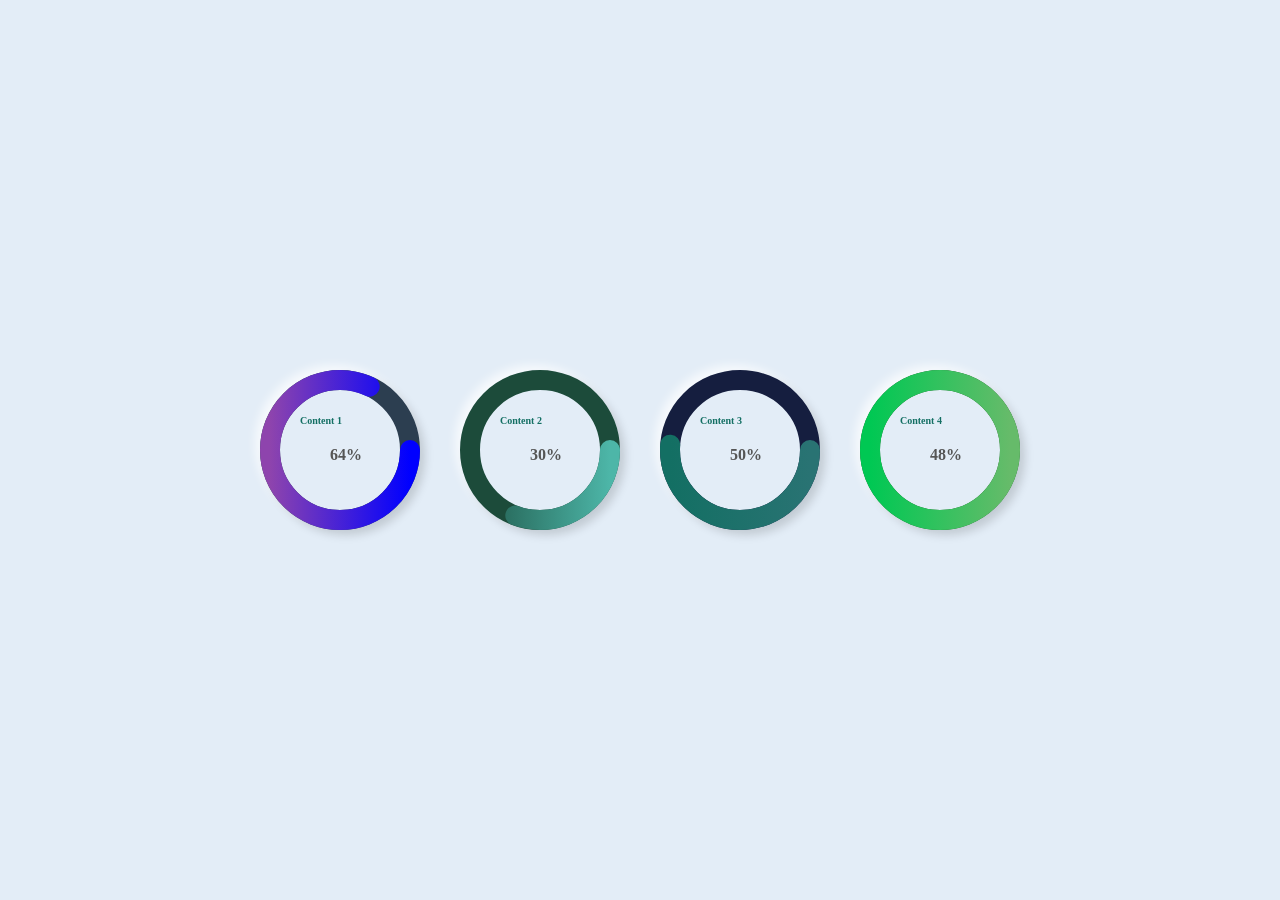
==== src/index.html @ 3ad7927a "files group" ====
<!-- <!DOCTYPE html>
<html lang="en">
<head>
    <meta charset="UTF-8">
    <meta name="viewport" content="width=device-width, initial-scale=1.0">
    <title>Document</title>
    <link rel="stylesheet" href="style.css">
</head>
<body>
    
    <div class="skill">
        <div class="outer">
            <div class="inner">
                <div id="number1">96%</div>
            </div>
        </div>
        <svg xmlns="http://www.w3.org/2000/svg" version="1.1" width="160px" height="160px">
            <defs>
               <linearGradient id="GradientColor">
                  <stop offset="0%" stop-color="#e91e63" />
                  <stop offset="100%" stop-color="#673ab7" />
               </linearGradient>
            </defs>
            <circle cx="80" cy="80" r="70" stroke-linecap="round" />
    </svg>
    </div>

</body>
</html> -->


<!DOCTYPE html>
<html lang="en">
<head>
    <meta charset="UTF-8">
    <meta name="viewport" content="width=device-width, initial-scale=1.0">
    <title>Document</title>
    <link rel="stylesheet" href="style.css">
    <script defer src="script.js"></script>
</head>
<body>


    <div class="skill">
        <div class="outer">
            <div class="inner">
                <h2 class="webdev">Content 1</h2>
                <div id="number1"></div>
            </div>
        </div>
        <svg id="progress1" xmlns="http://www.w3.org/2000/svg" version="1.1" width="160px" height="160px">
            <defs>
               <linearGradient id="GradientColor1">
                  <stop offset="0%" stop-color="#8E44AD" />
                  <stop offset="100%" stop-color="#0000ff" />
               </linearGradient>
            </defs>
            <circle cx="80" cy="80" r="70" stroke-linecap="round" stroke="url(#GradientColor1)" />
        </svg>
    </div>

    <div class="skill2">
        <div class="outer2">
            <div class="inner2">
                <h2 class="webdev">Content 2</h2>

                <div id="number2"></div>
            </div>
        </div>
        <svg id="progress2" xmlns="http://www.w3.org/2000/svg" version="1.1" width="160px" height="160px">
            <defs>
               <linearGradient id="GradientColor2">
                  <stop offset="0%" stop-color="#1F584A" />
                  <stop offset="100%" stop-color="#4DB6A8" />
               </linearGradient>
            </defs>
            <circle class="circle2" cx="80" cy="80" r="70" stroke-linecap="round" stroke="url(#GradientColor2)" />
        </svg>
    </div>


    <div class="skill3">
        <div class="outer3">
            <div class="inner3">
                <h2 class="webdev">Content 3</h2>

                <div id="number3"></div>
            </div>
        </div>
        <svg id="progress3" xmlns="http://www.w3.org/2000/svg" version="1.1" width="160px" height="160px">
            <defs>
               <linearGradient id="GradientColor3">
                  <stop offset="0%" stop-color="#1F584A" />
                  <stop offset="100%" stop-color="#4DB6A8" />
               </linearGradient>
            </defs>
            <circle class="circle3" cx="80" cy="80" r="70" stroke-linecap="round" stroke="url(#GradientColor3)" />
        </svg>
    </div>


    <div class="skill4">
        <div class="outer4">
            <div class="inner4">
                <h2 class="webdev">Content 4</h2>

                <div id="number4"></div>
            </div>
        </div>
        <svg id="progress4" xmlns="http://www.w3.org/2000/svg" version="1.1" width="160px" height="160px">
            <defs>
               <linearGradient id="GradientColor4">
                  <stop offset="0%" stop-color="#1F584A" />
                  <stop offset="100%" stop-color="#4DB6A8" />
               </linearGradient>
            </defs>
            <circle class="circle4" cx="80" cy="80" r="70" stroke-linecap="round" stroke="url(#GradientColor4)" />
        </svg>
    </div>


</body>
</html>
---- src/style.css ----
/* .skill {
    width: 160px;
    height: 160px;
    position: relative;
}

.outer {
    width: 160px;
    height: 160px;
    border-radius: 50%;
    box-shadow: 6px 6px 10px -1px rgba(0, 0, 0, 0.15),
                -6px -6px 10px -1px rgba(255, 255, 255, 0.7);
    padding: 20px;           
}

.inner {
    width: 120px;
    height: 120px;
    border-radius: 50%;
    display: flex;
    justify-content: center;
    align-items: center;
    padding: 20px;
    box-shadow: inset 4px 4px 6px -1px rgba(0,0,0,0.2),
                inset -4px -4px 6px -1px rgba(255, 255, 255, 0.7),
                -0.5px -0.5px 0px rgba(255, 255, 255, 1),
                0.5px 0.5px 0px rgba(0, 0, 0, 0.15),
                0px 12px 10px -10 rgba(0, 0, 0, 0.05);
}

#number {
    font-weight: 600;
    color: #555;
    font-family: cursive;
    font-size: 30px;

}


circle {
    fill: none;
    stroke: url(#GradientColor);
    stroke-width: 20px;
    stroke-dasharray: 472;
    stroke-dashoffset: 472;
    animation: anim 2s linear forwards;    
}


svg {
    position: absolute;
    top: 20px;
    left: 20px;
}


@keyframes anim {
    100%{
        stroke-dashoffset: 18.8;
    }
}

    background-image: linear-gradient(from top ,#8E44AD, #3498DB);  */


/* style.css */
* {
    margin: 0;
    padding: 0;
    box-sizing: border-box;
}

body {
    background-color: #e3edf7;
    height: 100vh;
    display: flex;
    align-items: center;
    justify-content: center;
}

.skill, .skill2, .skill3,.skill4 {
    width: 160px;
    height: 160px;
    position: relative;
    margin: 20px;
}

.outer, .outer2, .outer3,.outer4 {
    width: 160px;
    height: 160px;
    box-shadow: 6px 6px 10px -1px rgba(0, 0, 0, 0.15),
    -6px -6px 10px -1px rgba(255, 255, 255, 0.7);
    border-radius: 50%;    
    padding: 20px;
    border: 20px solid #2C3E50; /* Default border color */
}

.outer2 {
    border: 20px solid #1C4B3A;
}
/* 151E3F */
.outer3 {
    border: 20px solid #151E3F;
}
/* 1B5E20 */
.outer4 {
    border: 20px solid #1B5E20;
}

.inner, .inner2, .inner3, .inner4 {
    width: 120px;
    height: 120px;
    border-radius: 50%;   
    padding: 30px;
}

#number1, #number2, #number3, #number4{
    font-weight: 600;
    color: #555;
}

circle {
    fill: none;
    stroke-width: 20px;
    stroke-dasharray: 450;
    stroke-dashoffset: 450;
    animation: anim 2s linear forwards;
}

svg {
    position: absolute;
    top: 0;
    left: 0;
}

@keyframes anim {
    100% {
        stroke-dashoffset: 90;
    }
}


.circle2 {
    animation: anim2 0.8s linear forwards;
}


@keyframes anim2 {
    100% {
        stroke-dashoffset: 315;
    }
}



.circle3 {
    animation: anim3 1s linear forwards;
}

@keyframes anim3 {
    100% {
        stroke-dashoffset: 225;
    }
}

.circle4 {
    animation: anim4 3s linear forwards;
}

@keyframes anim4 {
    100% {
        stroke-dashoffset: 4.5;
    }
}


.webdev {
    font-size: 10px;
    color: #136F63;
    font-weight: bold;
    font-family: cursive;
    margin-top: -25px;
    margin-left: -30px;
    margin-bottom: 20px;
}
---- src/style.css ----
/* .skill {
    width: 160px;
    height: 160px;
    position: relative;
}

.outer {
    width: 160px;
    height: 160px;
    border-radius: 50%;
    box-shadow: 6px 6px 10px -1px rgba(0, 0, 0, 0.15),
                -6px -6px 10px -1px rgba(255, 255, 255, 0.7);
    padding: 20px;           
}

.inner {
    width: 120px;
    height: 120px;
    border-radius: 50%;
    display: flex;
    justify-content: center;
    align-items: center;
    padding: 20px;
    box-shadow: inset 4px 4px 6px -1px rgba(0,0,0,0.2),
                inset -4px -4px 6px -1px rgba(255, 255, 255, 0.7),
                -0.5px -0.5px 0px rgba(255, 255, 255, 1),
                0.5px 0.5px 0px rgba(0, 0, 0, 0.15),
                0px 12px 10px -10 rgba(0, 0, 0, 0.05);
}

#number {
    font-weight: 600;
    color: #555;
    font-family: cursive;
    font-size: 30px;

}


circle {
    fill: none;
    stroke: url(#GradientColor);
    stroke-width: 20px;
    stroke-dasharray: 472;
    stroke-dashoffset: 472;
    animation: anim 2s linear forwards;    
}


svg {
    position: absolute;
    top: 20px;
    left: 20px;
}


@keyframes anim {
    100%{
        stroke-dashoffset: 18.8;
    }
}

    background-image: linear-gradient(from top ,#8E44AD, #3498DB);  */


/* style.css */
* {
    margin: 0;
    padding: 0;
    box-sizing: border-box;
}

body {
    background-color: #e3edf7;
    height: 100vh;
    display: flex;
    align-items: center;
    justify-content: center;
}

.skill, .skill2, .skill3,.skill4 {
    width: 160px;
    height: 160px;
    position: relative;
    margin: 20px;
}

.outer, .outer2, .outer3,.outer4 {
    width: 160px;
    height: 160px;
    box-shadow: 6px 6px 10px -1px rgba(0, 0, 0, 0.15),
    -6px -6px 10px -1px rgba(255, 255, 255, 0.7);
    border-radius: 50%;    
    padding: 20px;
    border: 20px solid #2C3E50; /* Default border color */
}

.outer2 {
    border: 20px solid #1C4B3A;
}
/* 151E3F */
.outer3 {
    border: 20px solid #151E3F;
}
/* 1B5E20 */
.outer4 {
    border: 20px solid #1B5E20;
}

.inner, .inner2, .inner3, .inner4 {
    width: 120px;
    height: 120px;
    border-radius: 50%;   
    padding: 30px;
}

#number1, #number2, #number3, #number4{
    font-weight: 600;
    color: #555;
}

circle {
    fill: none;
    stroke-width: 20px;
    stroke-dasharray: 450;
    stroke-dashoffset: 450;
    animation: anim 2s linear forwards;
}

svg {
    position: absolute;
    top: 0;
    left: 0;
}

@keyframes anim {
    100% {
        stroke-dashoffset: 90;
    }
}


.circle2 {
    animation: anim2 0.8s linear forwards;
}


@keyframes anim2 {
    100% {
        stroke-dashoffset: 315;
    }
}



.circle3 {
    animation: anim3 1s linear forwards;
}

@keyframes anim3 {
    100% {
        stroke-dashoffset: 225;
    }
}

.circle4 {
    animation: anim4 3s linear forwards;
}

@keyframes anim4 {
    100% {
        stroke-dashoffset: 4.5;
    }
}


.webdev {
    font-size: 10px;
    color: #136F63;
    font-weight: bold;
    font-family: cursive;
    margin-top: -25px;
    margin-left: -30px;
    margin-bottom: 20px;
}
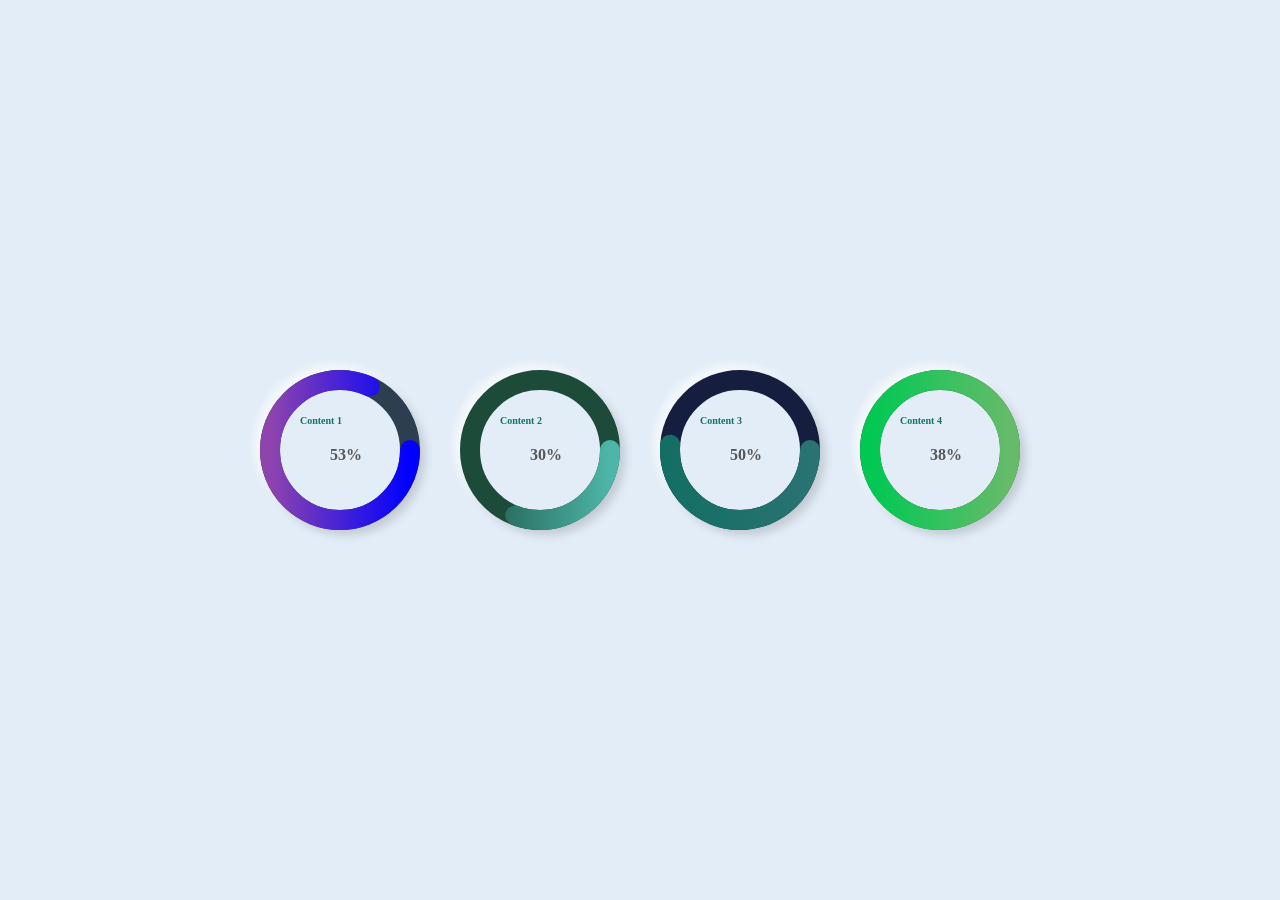
==== commit 060ec97d: "changed title" ====
--- a/src/index.html
+++ b/src/index.html
@@ -34,7 +34,7 @@
 <head>
     <meta charset="UTF-8">
     <meta name="viewport" content="width=device-width, initial-scale=1.0">
-    <title>Document</title>
+    <title>Circular Progress Bar</title>
     <link rel="stylesheet" href="style.css">
     <script defer src="script.js"></script>
 </head>
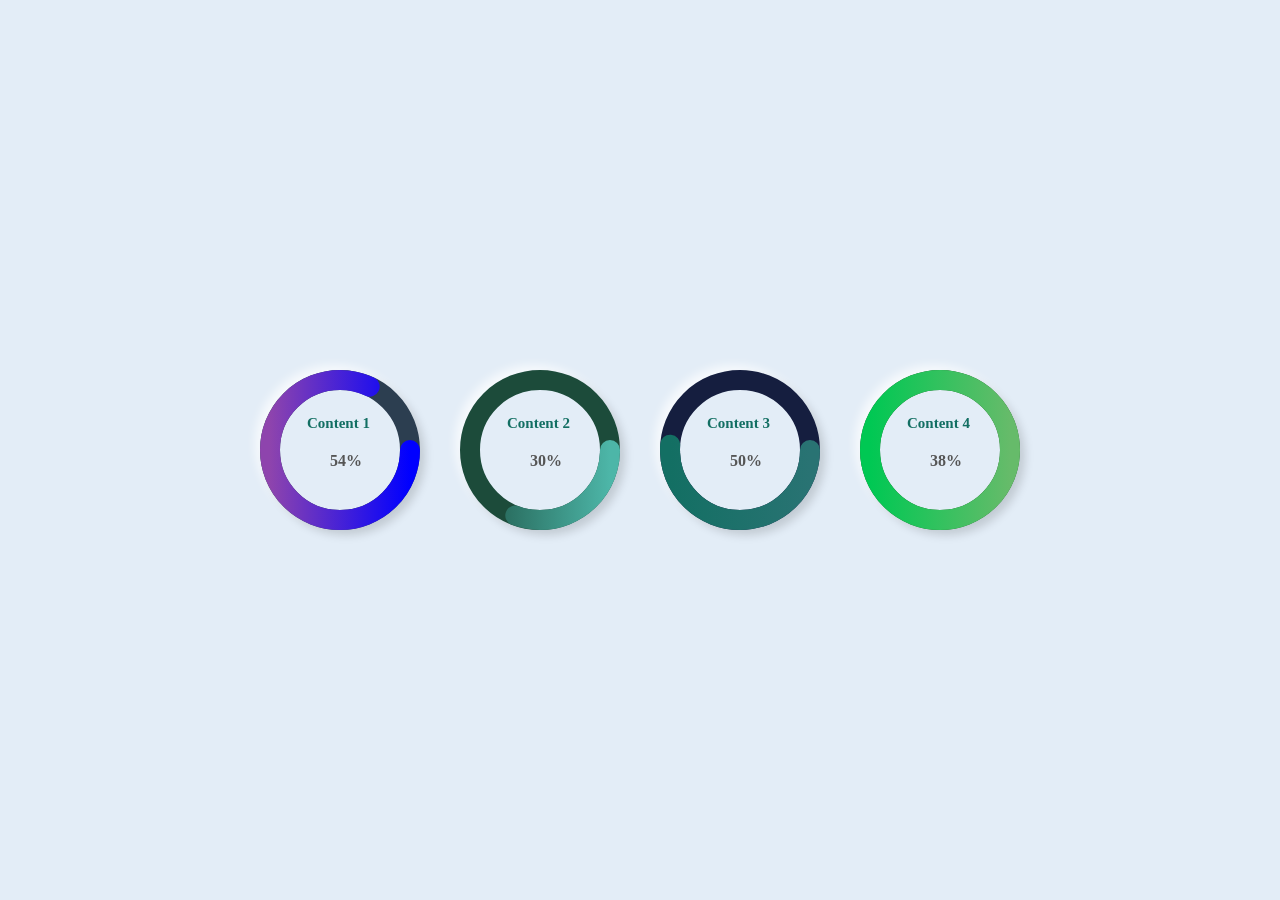
==== commit 89ee7b40: "changed text position" ====
--- a/src/index.html
+++ b/src/index.html
@@ -1,34 +1,3 @@
-<!-- <!DOCTYPE html>
-<html lang="en">
-<head>
-    <meta charset="UTF-8">
-    <meta name="viewport" content="width=device-width, initial-scale=1.0">
-    <title>Document</title>
-    <link rel="stylesheet" href="style.css">
-</head>
-<body>
-    
-    <div class="skill">
-        <div class="outer">
-            <div class="inner">
-                <div id="number1">96%</div>
-            </div>
-        </div>
-        <svg xmlns="http://www.w3.org/2000/svg" version="1.1" width="160px" height="160px">
-            <defs>
-               <linearGradient id="GradientColor">
-                  <stop offset="0%" stop-color="#e91e63" />
-                  <stop offset="100%" stop-color="#673ab7" />
-               </linearGradient>
-            </defs>
-            <circle cx="80" cy="80" r="70" stroke-linecap="round" />
-    </svg>
-    </div>
-
-</body>
-</html> -->
-
-
 <!DOCTYPE html>
 <html lang="en">
 <head>
@@ -36,6 +5,7 @@
     <meta name="viewport" content="width=device-width, initial-scale=1.0">
     <title>Circular Progress Bar</title>
     <link rel="stylesheet" href="style.css">
+    <link rel="icon" type="image/png" href="progress bar logo.png">
     <script defer src="script.js"></script>
 </head>
 <body>
--- a/src/style.css
+++ b/src/style.css
@@ -1,66 +1,3 @@
-/* .skill {
-    width: 160px;
-    height: 160px;
-    position: relative;
-}
-
-.outer {
-    width: 160px;
-    height: 160px;
-    border-radius: 50%;
-    box-shadow: 6px 6px 10px -1px rgba(0, 0, 0, 0.15),
-                -6px -6px 10px -1px rgba(255, 255, 255, 0.7);
-    padding: 20px;           
-}
-
-.inner {
-    width: 120px;
-    height: 120px;
-    border-radius: 50%;
-    display: flex;
-    justify-content: center;
-    align-items: center;
-    padding: 20px;
-    box-shadow: inset 4px 4px 6px -1px rgba(0,0,0,0.2),
-                inset -4px -4px 6px -1px rgba(255, 255, 255, 0.7),
-                -0.5px -0.5px 0px rgba(255, 255, 255, 1),
-                0.5px 0.5px 0px rgba(0, 0, 0, 0.15),
-                0px 12px 10px -10 rgba(0, 0, 0, 0.05);
-}
-
-#number {
-    font-weight: 600;
-    color: #555;
-    font-family: cursive;
-    font-size: 30px;
-
-}
-
-
-circle {
-    fill: none;
-    stroke: url(#GradientColor);
-    stroke-width: 20px;
-    stroke-dasharray: 472;
-    stroke-dashoffset: 472;
-    animation: anim 2s linear forwards;    
-}
-
-
-svg {
-    position: absolute;
-    top: 20px;
-    left: 20px;
-}
-
-
-@keyframes anim {
-    100%{
-        stroke-dashoffset: 18.8;
-    }
-}
-
-    background-image: linear-gradient(from top ,#8E44AD, #3498DB);  */
 
 
 /* style.css */
@@ -175,11 +112,11 @@
 
 
 .webdev {
-    font-size: 10px;
+    font-size: 15px;
     color: #136F63;
     font-weight: bold;
     font-family: cursive;
     margin-top: -25px;
-    margin-left: -30px;
+    margin-left: -23px;
     margin-bottom: 20px;
 }
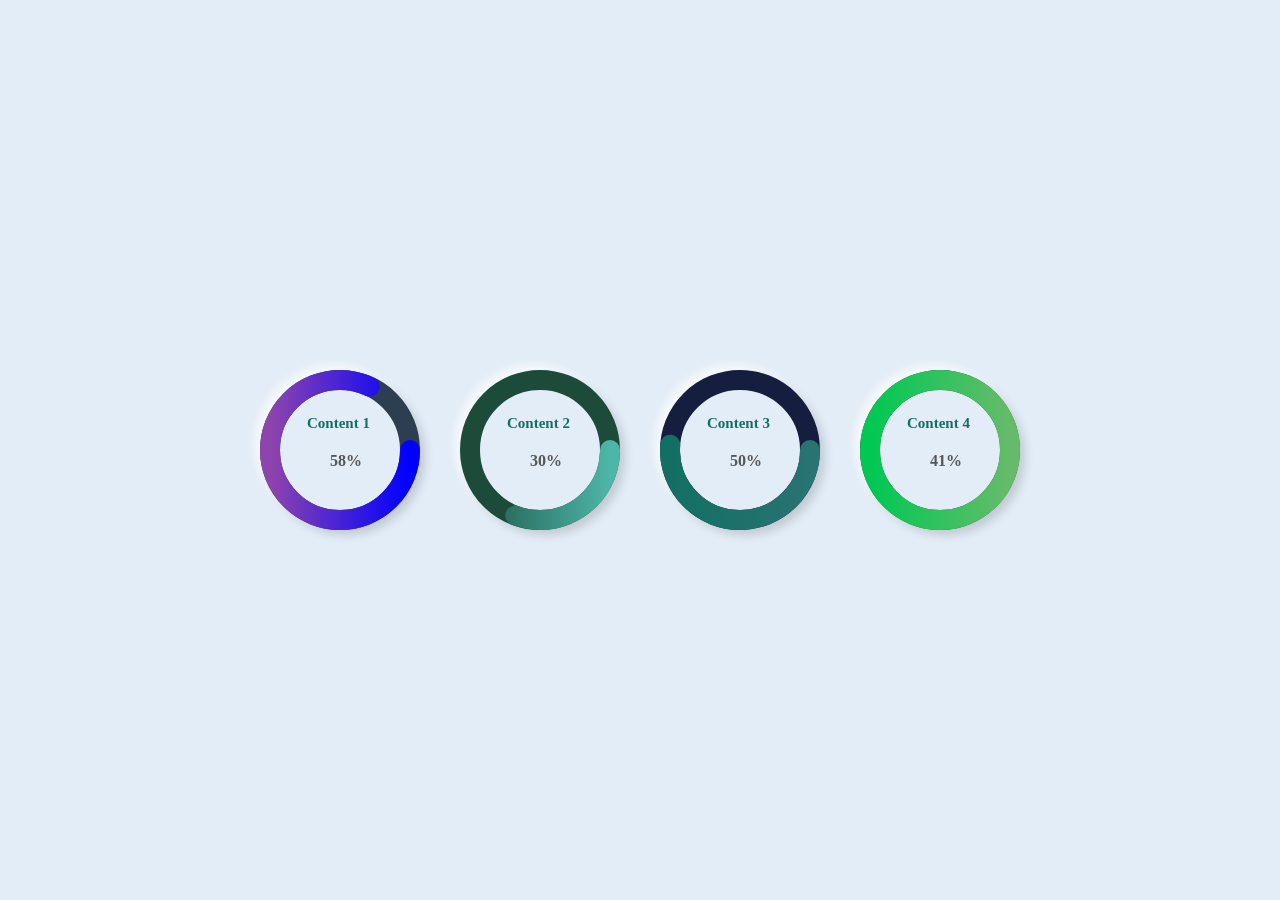
==== commit 685a31c4: "changed title & logo" ====
--- a/src/index.html
+++ b/src/index.html
@@ -3,7 +3,7 @@
 <head>
     <meta charset="UTF-8">
     <meta name="viewport" content="width=device-width, initial-scale=1.0">
-    <title>Circular Progress Bar</title>
+    <title>Circular Progress Bar | V1</title>
     <link rel="stylesheet" href="style.css">
     <link rel="icon" type="image/png" href="progress bar logo.png">
     <script defer src="script.js"></script>
